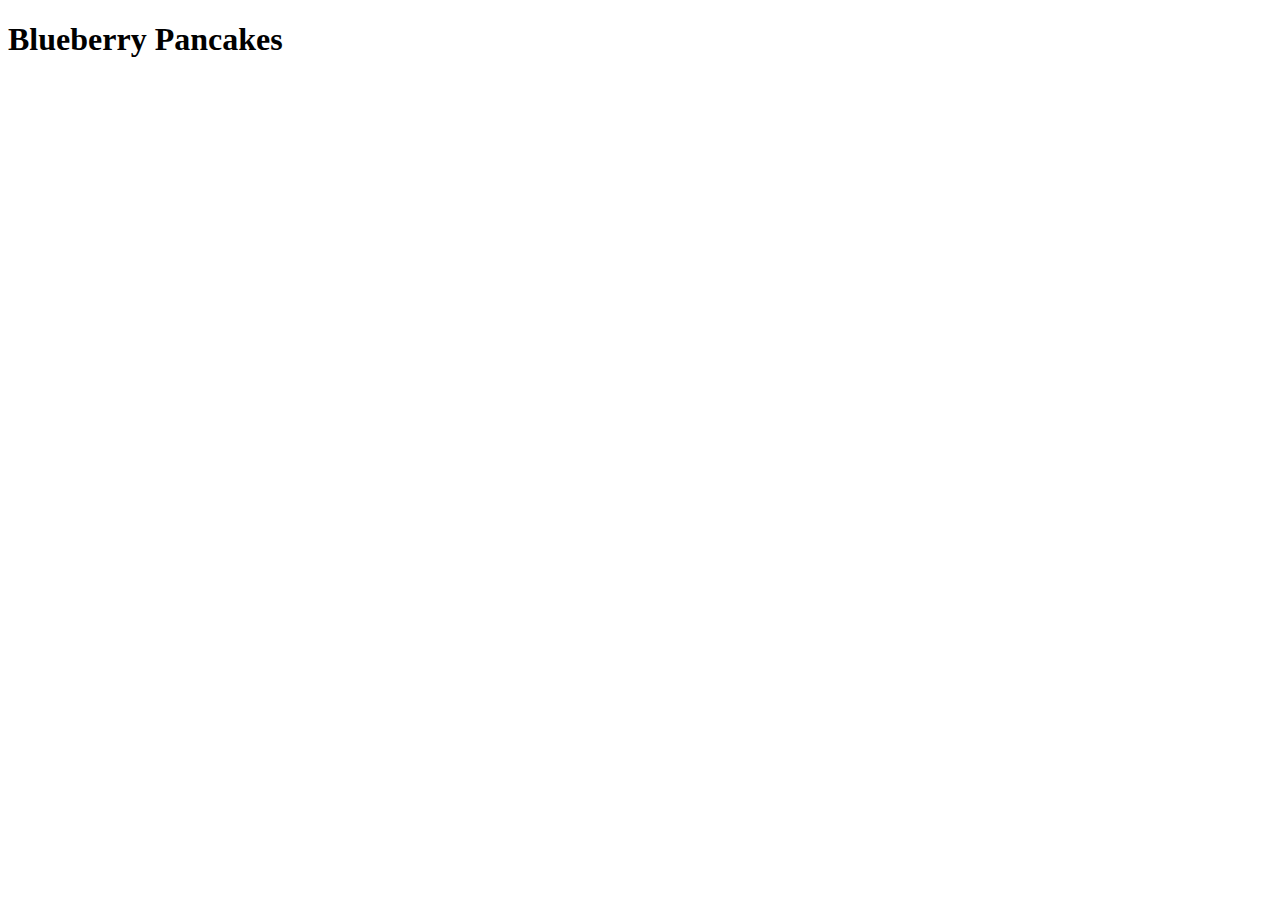
==== recipes/blueberrypancakes.html @ f213c56b "Add recipes/ and blueberrypancakes.html" ====
<!DOCTYPE html>
<html lang="en">
<head>
    <meta charset="UTF-8">
    <meta http-equiv="X-UA-Compatible" content="IE=edge">
    <meta name="viewport" content="width=device-width, initial-scale=1.0">
    <title>Document</title>
</head>
<body>
    <h1>Blueberry Pancakes</h1>
</body>
</html>
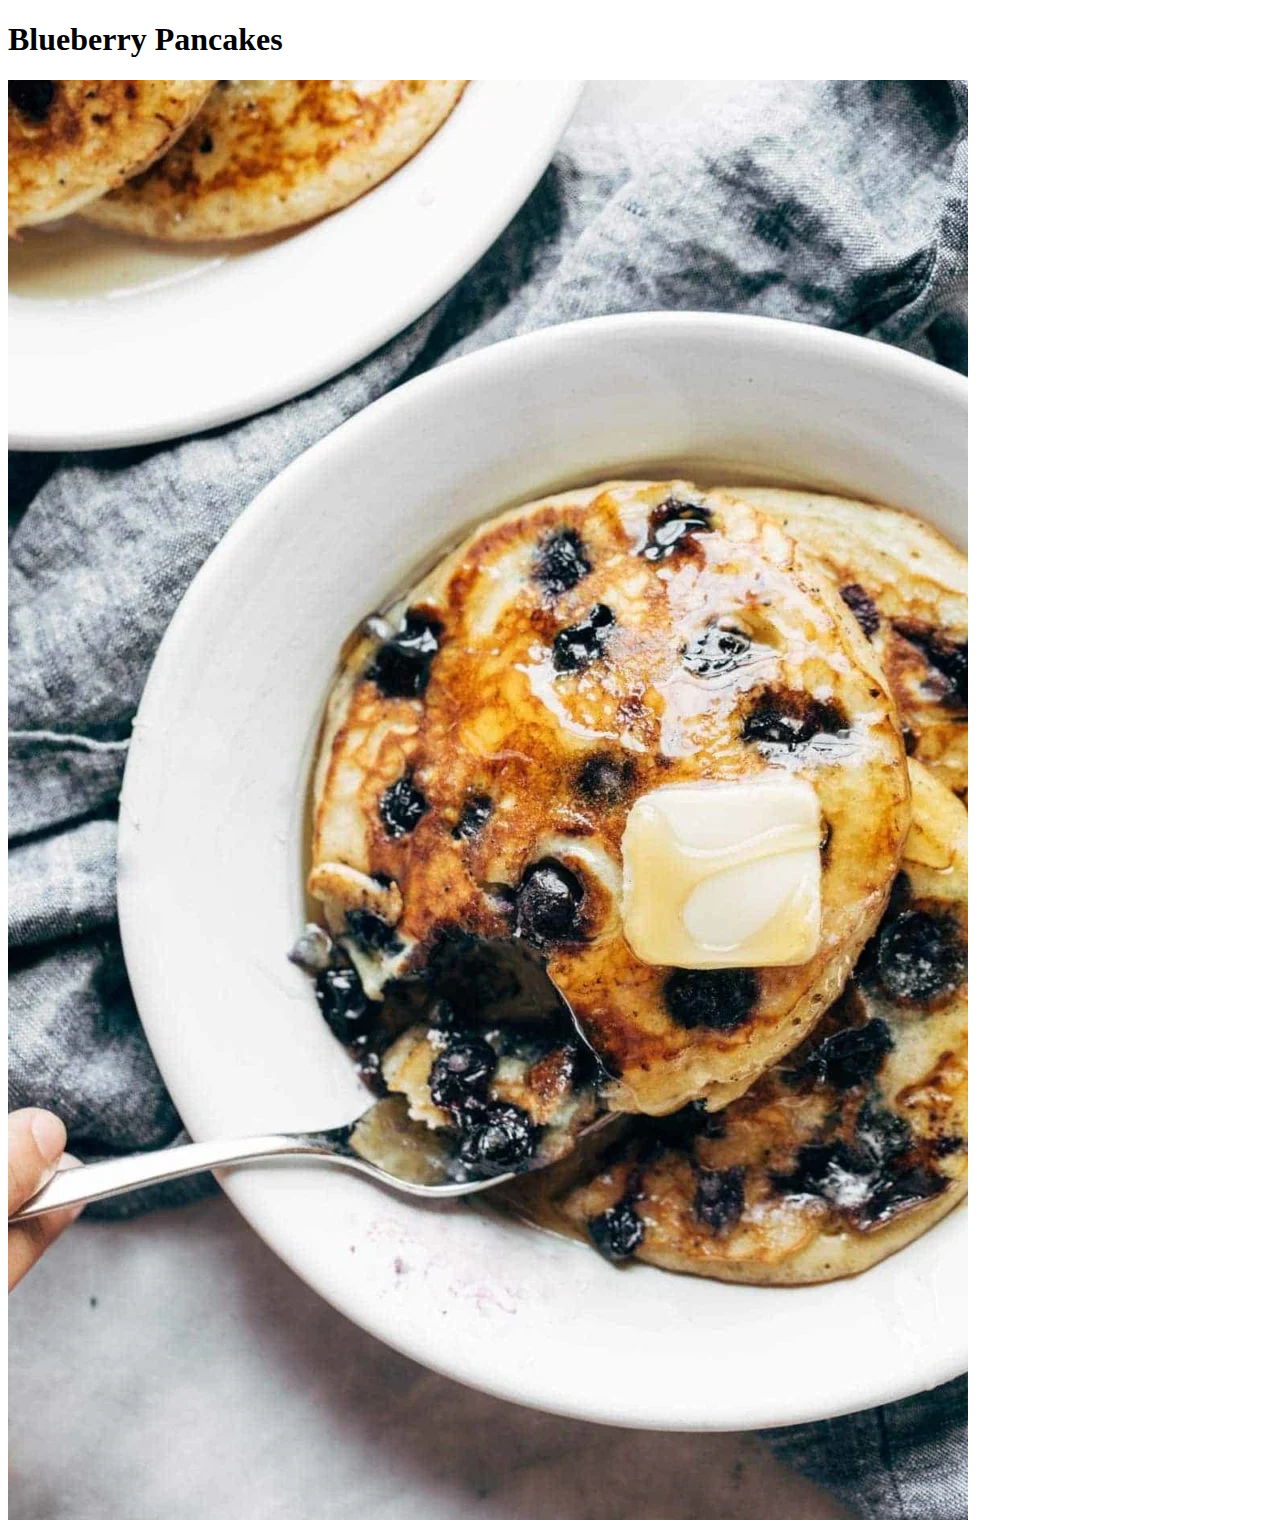
==== commit bdd99631: "Add image" ====
--- a/recipes/blueberrypancakes.html
+++ b/recipes/blueberrypancakes.html
@@ -8,5 +8,6 @@
 </head>
 <body>
     <h1>Blueberry Pancakes</h1>
+    <img src="../images/blueberrypancakes.webp" alt="An image of blueberry pancakes">
 </body>
 </html>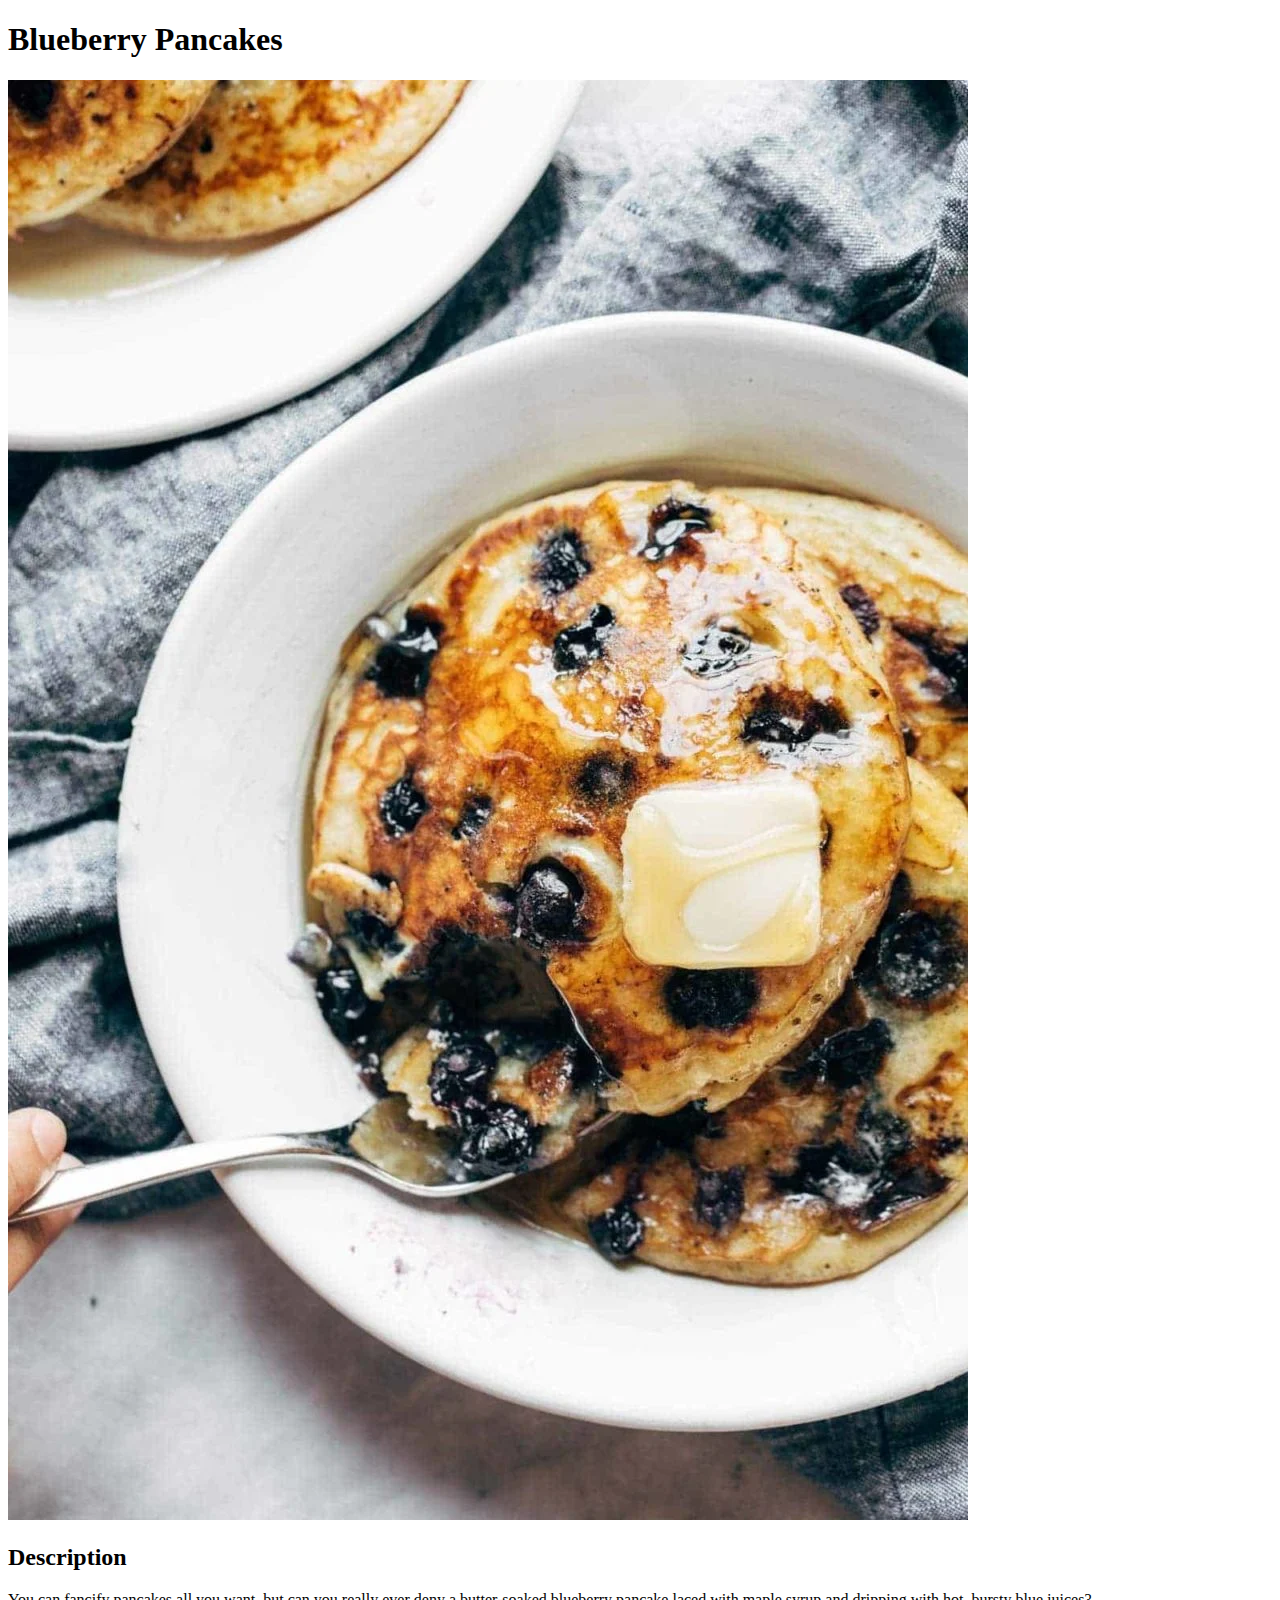
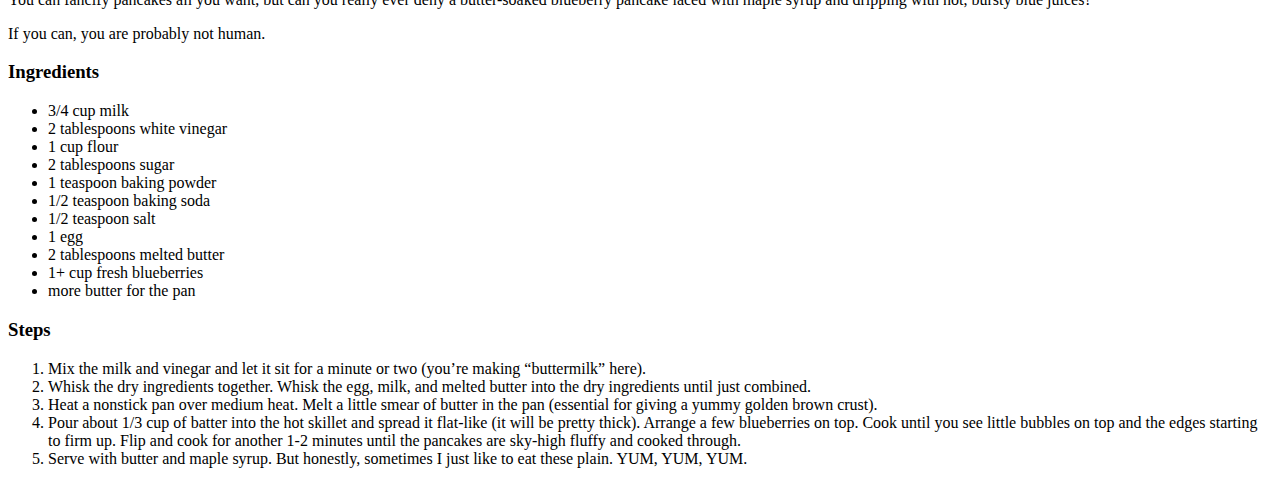
==== commit 116adcee: "Add Description, Ingredients, and Steps" ====
--- a/recipes/blueberrypancakes.html
+++ b/recipes/blueberrypancakes.html
@@ -9,5 +9,30 @@
 <body>
     <h1>Blueberry Pancakes</h1>
     <img src="../images/blueberrypancakes.webp" alt="An image of blueberry pancakes">
+    <h2>Description</h2>
+    <p>You can fancify pancakes all you want, but can you really ever deny a butter-soaked blueberry pancake laced with maple syrup and dripping with hot, bursty blue juices?</p>
+    <p>If you can, you are probably not human.</p>
+    <h3>Ingredients</h3>
+    <ul>
+        <li>3/4 cup milk</li>
+        <li>2 tablespoons white vinegar</li>
+        <li>1 cup flour</li>
+        <li>2 tablespoons sugar</li>
+        <li>1 teaspoon baking powder</li>
+        <li>1/2 teaspoon baking soda</li>
+        <li>1/2 teaspoon salt</li>
+        <li>1 egg</li>
+        <li>2 tablespoons melted butter</li>
+        <li>1+ cup fresh blueberries</li>
+        <li>more butter for the pan</li>
+    </ul>
+    <h3>Steps</h3>
+    <ol>
+        <li>Mix the milk and vinegar and let it sit for a minute or two (you’re making “buttermilk” here).</li>
+        <li>Whisk the dry ingredients together. Whisk the egg, milk, and melted butter into the dry ingredients until just combined.</li>
+        <li>Heat a nonstick pan over medium heat. Melt a little smear of butter in the pan (essential for giving a yummy golden brown crust).</li>
+        <li>Pour about 1/3 cup of batter into the hot skillet and spread it flat-like (it will be pretty thick). Arrange a few blueberries on top. Cook until you see little bubbles on top and the edges starting to firm up. Flip and cook for another 1-2 minutes until the pancakes are sky-high fluffy and cooked through.</li>
+        <li>Serve with butter and maple syrup. But honestly, sometimes I just like to eat these plain. YUM, YUM, YUM.</li>
+    </ol>
 </body>
 </html>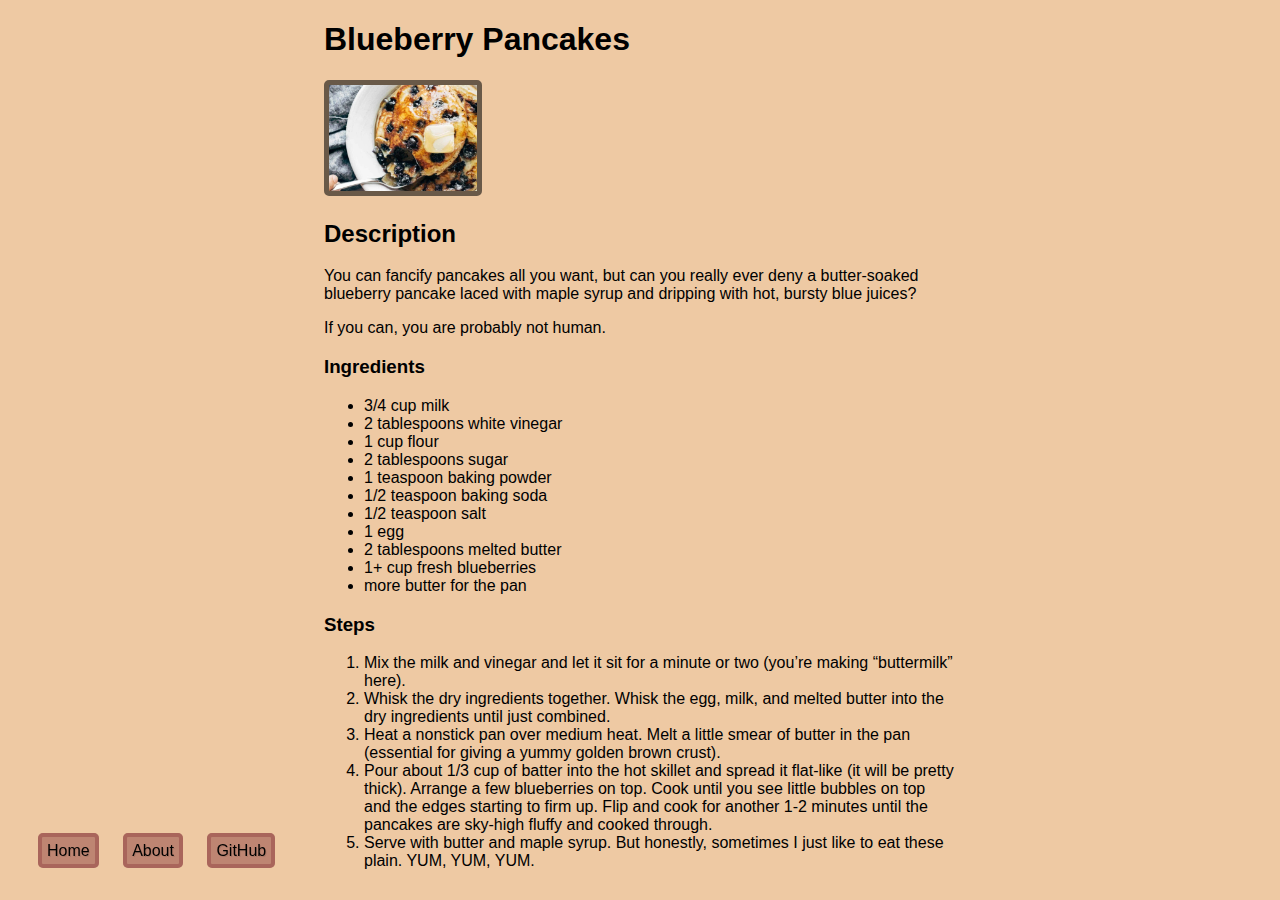
==== commit d3c7c334: "Add more HTML and new CSS" ====
--- a/recipes/blueberrypancakes.html
+++ b/recipes/blueberrypancakes.html
@@ -4,35 +4,45 @@
     <meta charset="UTF-8">
     <meta http-equiv="X-UA-Compatible" content="IE=edge">
     <meta name="viewport" content="width=device-width, initial-scale=1.0">
-    <title>Document</title>
+    <title>Blueberry Pancakes</title>
+    <link rel="stylesheet" href="../styles.css">
 </head>
-<body>
-    <h1>Blueberry Pancakes</h1>
-    <img src="../images/blueberrypancakes.webp" alt="An image of blueberry pancakes">
-    <h2>Description</h2>
-    <p>You can fancify pancakes all you want, but can you really ever deny a butter-soaked blueberry pancake laced with maple syrup and dripping with hot, bursty blue juices?</p>
-    <p>If you can, you are probably not human.</p>
-    <h3>Ingredients</h3>
-    <ul>
-        <li>3/4 cup milk</li>
-        <li>2 tablespoons white vinegar</li>
-        <li>1 cup flour</li>
-        <li>2 tablespoons sugar</li>
-        <li>1 teaspoon baking powder</li>
-        <li>1/2 teaspoon baking soda</li>
-        <li>1/2 teaspoon salt</li>
-        <li>1 egg</li>
-        <li>2 tablespoons melted butter</li>
-        <li>1+ cup fresh blueberries</li>
-        <li>more butter for the pan</li>
-    </ul>
-    <h3>Steps</h3>
-    <ol>
-        <li>Mix the milk and vinegar and let it sit for a minute or two (you’re making “buttermilk” here).</li>
-        <li>Whisk the dry ingredients together. Whisk the egg, milk, and melted butter into the dry ingredients until just combined.</li>
-        <li>Heat a nonstick pan over medium heat. Melt a little smear of butter in the pan (essential for giving a yummy golden brown crust).</li>
-        <li>Pour about 1/3 cup of batter into the hot skillet and spread it flat-like (it will be pretty thick). Arrange a few blueberries on top. Cook until you see little bubbles on top and the edges starting to firm up. Flip and cook for another 1-2 minutes until the pancakes are sky-high fluffy and cooked through.</li>
-        <li>Serve with butter and maple syrup. But honestly, sometimes I just like to eat these plain. YUM, YUM, YUM.</li>
-    </ol>
+<body class="page">
+    <div class="recipe">
+        <h1>Blueberry Pancakes</h1>
+        <img class="image" src="../images/blueberrypancakes.webp" alt="An image of blueberry pancakes">
+        <h2>Description</h2>
+        <p>You can fancify pancakes all you want, but can you really ever deny a butter-soaked blueberry pancake laced with maple syrup and dripping with hot, bursty blue juices?</p>
+        <p>If you can, you are probably not human.</p>
+        <h3>Ingredients</h3>
+        <ul>
+            <li>3/4 cup milk</li>
+            <li>2 tablespoons white vinegar</li>
+            <li>1 cup flour</li>
+            <li>2 tablespoons sugar</li>
+            <li>1 teaspoon baking powder</li>
+            <li>1/2 teaspoon baking soda</li>
+            <li>1/2 teaspoon salt</li>
+            <li>1 egg</li>
+            <li>2 tablespoons melted butter</li>
+            <li>1+ cup fresh blueberries</li>
+            <li>more butter for the pan</li>
+        </ul>
+        <h3>Steps</h3>
+        <ol>
+            <li>Mix the milk and vinegar and let it sit for a minute or two (you’re making “buttermilk” here).</li>
+            <li>Whisk the dry ingredients together. Whisk the egg, milk, and melted butter into the dry ingredients until just combined.</li>
+            <li>Heat a nonstick pan over medium heat. Melt a little smear of butter in the pan (essential for giving a yummy golden brown crust).</li>
+            <li>Pour about 1/3 cup of batter into the hot skillet and spread it flat-like (it will be pretty thick). Arrange a few blueberries on top. Cook until you see little bubbles on top and the edges starting to firm up. Flip and cook for another 1-2 minutes until the pancakes are sky-high fluffy and cooked through.</li>
+            <li>Serve with butter and maple syrup. But honestly, sometimes I just like to eat these plain. YUM, YUM, YUM.</li>
+        </ol>
+    </div>
+    <div>
+        <ul class="nav-recipe">
+            <li><a href="../index.html">Home</a></li>
+            <li><a href="../about.html">About</a></li>
+            <li><a href="https://github.com/peterahn8/odin-recipes">GitHub</a></li>
+        </ul>
+    </div>
 </body>
 </html>--- a/styles.css
+++ b/styles.css
@@ -0,0 +1,117 @@
+/* Site wide formatting */
+* {
+    font-family: Arial, Helvetica, sans-serif;
+}
+.page {
+    background-color: rgba(222, 151, 79, 0.522);
+}
+/* Hyperlink formatting */
+a:link, a:visited {
+    text-decoration: none;
+    color: black;
+    background-color: rgba(141, 65, 65, 0.5);
+    border: 4px solid rgb(149, 69, 69, 0.5);
+    border-radius: 5px;
+    padding: 5px;
+    text-shadow: 1px 1px 0px rgba(0, 0, 0, 0.1);
+}
+a:hover {
+    text-decoration: none;
+    background-color: rgb(232, 163, 95);
+    border: 4px solid rgba(132, 28, 28, 0.2);
+    border-radius: 5px;
+    padding: 5px;
+    text-shadow: 1px 1px 0px rgba(0, 0, 0, 0.1);
+}
+a:active {
+    text-decoration: none;
+    background-color: rgb(167, 117, 67);
+    border: 4px solid rgba(132, 28, 28, 0.215);
+    border-radius: 5px;
+    padding: 5px;
+    text-shadow: 1px 1px 0px rgba(0, 0, 0, 0.1);
+}
+
+/* Index page formatting */
+.background {
+    background: url('images/pancakebackground.png');/* transparent png image*/
+    background-color: rgb(248, 247, 216);
+ }
+.favicon {
+    position: absolute;
+    left: 10px;
+    top: 10px;
+    height: auto;
+    width: 64px;
+}
+.index {
+    margin: auto;
+    width: 50%;
+    text-align: center;
+}
+.index-header {
+    color: rgb(149, 69, 69);
+    font-size: 50px;
+}
+.recipe-list {
+    display: inline-block;
+    padding-left: 0;
+    list-style-type: none;
+}
+.recipe-list > li {
+    margin: 100px;
+    font-size: 30px;
+}
+.blueberry-link {
+    color: rgb(64, 0, 255) !important;
+    border-color: rgb(64, 0, 255, .5) !important;
+}
+.cinnamonapplecarrot-link {
+    color:rgb(157, 55, 26) !important;
+    border-color: rgb(157, 55, 26, .5) !important;
+}
+.lemonblackberry-link {
+    color:rgb(255, 232, 129) !important;
+    border-color: rgb(255, 232, 129, .5) !important;
+}
+
+/* Recipe page formatting */
+.recipe {
+    margin: auto;
+    position: relative;
+    width: 50%;
+    text-align: left;
+}
+
+/* About page formatting */
+.about {
+    margin: auto;
+    position: relative;
+    width: 50%;
+    text-align: center;
+}
+
+/* Nav bar */
+.nav, .nav-about, .nav-recipe {
+    list-style-type: none;
+    margin: 10px;
+    padding: 10px;
+    position: fixed;
+    bottom: 10px;
+  }
+.nav li, .nav-about li, .nav-recipe li {
+    display: inline-block;
+    padding: 10px;
+  }
+
+/* Image formatting */
+.image {
+    height: auto;
+    width: 25%;
+    border: 5px solid rgba(0, 0, 0, 0.555);
+    border-radius: 5px;
+    box-sizing: border-box;
+}
+.hamter {
+    width: 60%;
+}